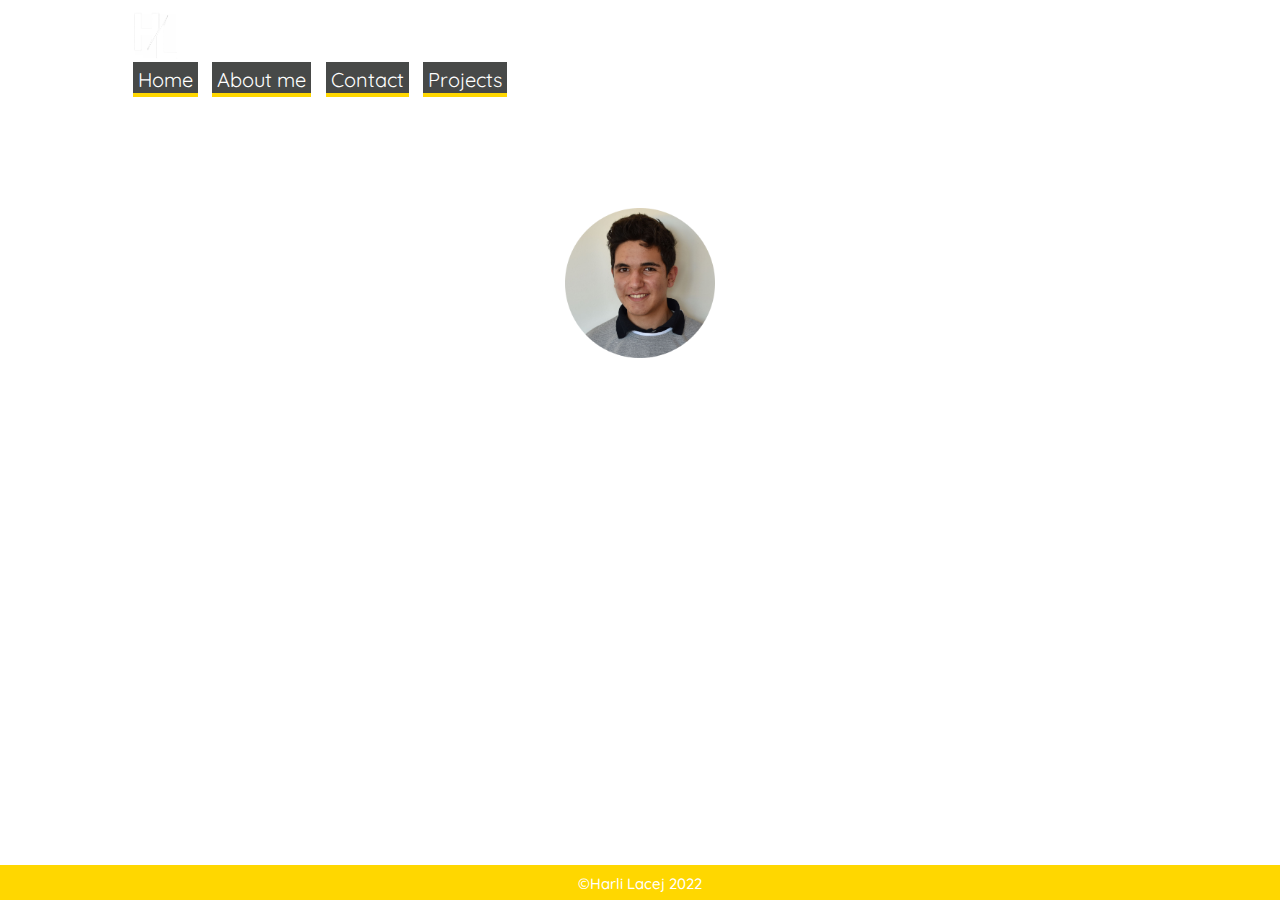
==== index.html @ e3469e60 "responsive navbar finished" ====
<!DOCTYPE html>
<html lang="en">
<head>
    <meta charset="UTF-8">
    <meta http-equiv="X-UA-Compatible" content="IE=edge">
    <meta name="viewport" content="width=device-width, initial-scale=1.0">
    <link rel="stylesheet" href="main.css">
    <link rel="stylesheet" href="css/bootstrap.min.css">
    <title>Harli Lacej - Website</title>
    <link rel="icon" href="../personal-website/img/H.png" type="image/png">
</head>
<body>
    <header>
        <img class="logo" src="./img/logo.png" alt="logo" height="50" width="50">
        <nav>
            <ul id="icon" class="nav_links">
                <li><a href="index.html">Home</a></li>
                <li><a href="aboutme.html">About me</a></li>
                <li><a href="contact.html">Contact</a></li>
                <li><a href="projects.html">Projects</a></li>
                <li class="nav_icon"><svg xmlns="http://www.w3.org/2000/svg" xmlns:xlink="http://www.w3.org/1999/xlink" viewBox="0 0 30 30" width="30px" height="30px">
                    <g id="surface50377271">
                    <path style=" stroke:none;fill-rule:nonzero;fill:rgb(100%,84.313726%,0%);fill-opacity:1;" d="M 3 4.800781 C 2.566406 4.792969 2.164062 5.019531 1.945312 5.394531 C 1.726562 5.769531 1.726562 6.230469 1.945312 6.605469 C 2.164062 6.980469 2.566406 7.207031 3 7.199219 L 27 7.199219 C 27.433594 7.207031 27.835938 6.980469 28.054688 6.605469 C 28.273438 6.230469 28.273438 5.769531 28.054688 5.394531 C 27.835938 5.019531 27.433594 4.792969 27 4.800781 Z M 3 13.800781 C 2.566406 13.792969 2.164062 14.019531 1.945312 14.394531 C 1.726562 14.769531 1.726562 15.230469 1.945312 15.605469 C 2.164062 15.980469 2.566406 16.207031 3 16.199219 L 27 16.199219 C 27.433594 16.207031 27.835938 15.980469 28.054688 15.605469 C 28.273438 15.230469 28.273438 14.769531 28.054688 14.394531 C 27.835938 14.019531 27.433594 13.792969 27 13.800781 Z M 3 22.800781 C 2.566406 22.792969 2.164062 23.019531 1.945312 23.394531 C 1.726562 23.769531 1.726562 24.230469 1.945312 24.605469 C 2.164062 24.980469 2.566406 25.207031 3 25.199219 L 27 25.199219 C 27.433594 25.207031 27.835938 24.980469 28.054688 24.605469 C 28.273438 24.230469 28.273438 23.769531 28.054688 23.394531 C 27.835938 23.019531 27.433594 22.792969 27 22.800781 Z M 3 22.800781 "/>
                    </g>
                    </svg>
                    </li>
            </ul>
        </nav>  
    </header>
    <div class="dropdown">
        <div id="myDropdown" class="dropdown-content">
          <a class="home" href="index.html">Home</a>
          <a class="about" href="aboutme.html">About</a>
          <a class="contact" href="contact.html">Contact</a>
          <a class="projects" href="projects.html">Projects</a>
        </div>
      </div>
      
      <script>
      document.getElementById("icon").onclick = function() {myFunction()};
      
      function myFunction() {
        document.getElementById("myDropdown").classList.toggle("show");
      }
      </script>
    <h1>Hello,I'm Harli Laçej<h1>
    <main>
        <img src="./img/profile_photo.png" alt="profile_photo" height="150px" width="150px">
        <br>
        <br>
        <div class="container">
            <div class="row">
              <div class="col-sm">
                One of three columns
              </div>
              <div class="col-sm">
                One of three columns
              </div>
              <div class="col-sm">
                One of three columns
              </div>
            </div>
          </div>
    </main>
    <div class="footer">
        &copy;Harli Lacej 2022
    </div>
</body>
</html>
---- main.css ----
@import url('https://fonts.googleapis.com/css2?family=Poppins:wght@300&family=Quicksand:wght@300&family=Titillium+Web:wght@300&display=swap');

*{
    box-sizing:border-box;
    margin: 0;
    padding: 0;
}
body            
{
    background-color:#474948;
}
h1{
    color: white;
    text-align:center;
    font-family:Quicksand,sans-serif;
    font-weight: bold;
}

li,a{

font-family:"Quicksand",sans-serif;
text-decoration:none;
color:orange;
font-size: 20px;
padding:5px;

}

header{
    display:flex;
    justify-content:space-between;
    align-items:center;
    padding: 10px 10%;
}

.nav_links{
    list-style:none;
}

.nav_links li{
    display:inline-block;
}

a, a:link {
  color: white;
  text-decoration: none;
  background-position-y: -0%;
  background-image: linear-gradient( #474948 50%, gold 50%);
  transition: background 500ms ease;
  background-size: 2px;
  background-size: auto 175%;
}

a:hover {
  background-position-y: 100%;

}

.logo{
    cursor: pointer;
}

.footer{
    font-size:15px;
    background-color:#FFD700;
    width:100%;
    height:35px;
    text-align: center;
    font-family:Quicksand,sans-serif;
    margin-bottom:0;
    color:white;
    position: fixed;
    padding: 10px 10px 0px 10px;
    bottom: 0;
}
.nav_icon{
    visibility: hidden;
}
/*responsive nav-bar */

@media(max-width: 768px){

    .nav_links li{
        display:block;
        font-size:12px;
        float:none;
    }
    .nav_icon{
        visibility: visible;
        margin-top:0px;
        padding-top:0px;
        cursor:pointer;
    }
    a, a:link {
       display:none;
      }

}

@media(min-width: 768px){

    .dropdown{
        visibility: hidden;
    }
    
}

.dropdown {
    position: relative;
    display: inline-block;
  }
  
  .dropdown-content {
    display: none;
    position: absolute;
    background-color: #f9f9f9;
    min-width: 160px;
    overflow: auto;
    box-shadow: 0px 8px 16px 0px rgba(0,0,0,0.2);
    left:50%;
  }
  
  .dropdown-content a {
    color: white;
    padding: 12px 16px;
    left: 50%;
    text-decoration: none;
    display: block;
  }
  
  .dropdown-content a:hover {
    background-color: #f1f1f1;
}
  
  .show {
    display:block;
}
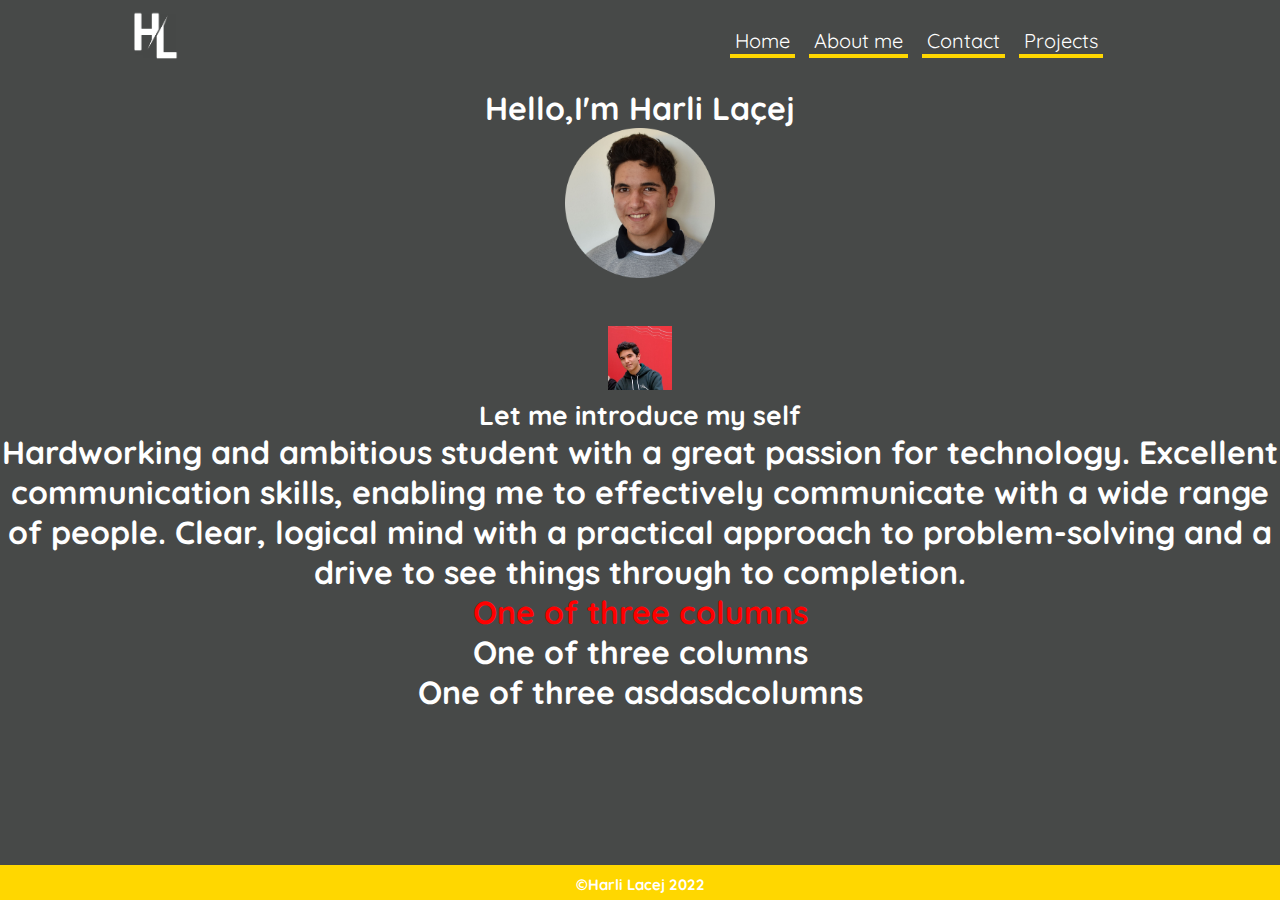
==== commit 7ae7fbab: "bootstrap use" ====
--- a/index.html
+++ b/index.html
@@ -5,7 +5,7 @@
     <meta http-equiv="X-UA-Compatible" content="IE=edge">
     <meta name="viewport" content="width=device-width, initial-scale=1.0">
     <link rel="stylesheet" href="main.css">
-    <link rel="stylesheet" href="css/bootstrap.min.css">
+    <link rel="stylesheet" href="https://toert.github.io/Isolated-Bootstrap/versions/4.0.0-beta/iso_bootstrap4.0.0min.css">
     <title>Harli Lacej - Website</title>
     <link rel="icon" href="../personal-website/img/H.png" type="image/png">
 </head>
@@ -48,19 +48,33 @@
         <img src="./img/profile_photo.png" alt="profile_photo" height="150px" width="150px">
         <br>
         <br>
+        <div class="bootstrap">
+        <div class="media">
+            <img class="align-self-start mr-3" src="img/img_harli.jpg" alt="Harli Lacej" width="64" height="64">
+            <div class="media-body">
+              <h5 class="mt-0">Let me introduce my self</h5>
+              <p>Hardworking and ambitious student with a great passion for technology. Excellent communication skills, enabling me to effectively communicate with a wide range of people. Clear, logical mind with a practical approach to problem-solving and a drive to see things through to completion.</p>
+              
+            </div>
+          </div>
+        </div>
+        <div class="bootstrap">
         <div class="container">
             <div class="row">
               <div class="col-sm">
-                One of three columns
+                <p style="color:red">One of three columns</p>
               </div>
               <div class="col-sm">
                 One of three columns
               </div>
               <div class="col-sm">
-                One of three columns
+                One of three asdasdcolumns
               </div>
             </div>
           </div>
+          </div>
+          <br>
+          <br>
     </main>
     <div class="footer">
         &copy;Harli Lacej 2022
--- a/main.css
+++ b/main.css
@@ -138,4 +138,3 @@
 
 
 
-
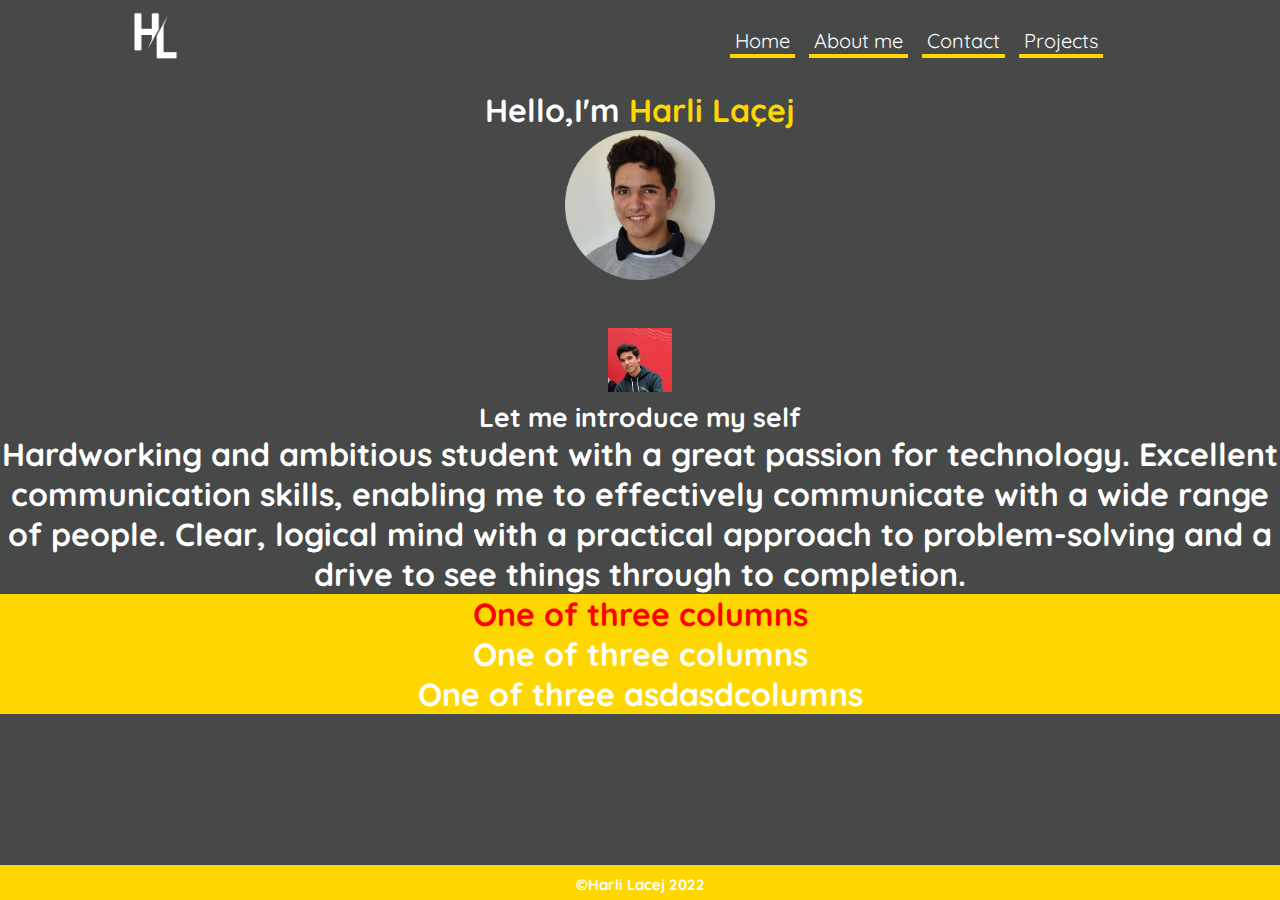
==== commit 22aba43a: "bootstrap changes" ====
--- a/index.html
+++ b/index.html
@@ -5,6 +5,7 @@
     <meta http-equiv="X-UA-Compatible" content="IE=edge">
     <meta name="viewport" content="width=device-width, initial-scale=1.0">
     <link rel="stylesheet" href="main.css">
+    <link rel="stylesheet" href="bootstrap_part.css">
     <link rel="stylesheet" href="https://toert.github.io/Isolated-Bootstrap/versions/4.0.0-beta/iso_bootstrap4.0.0min.css">
     <title>Harli Lacej - Website</title>
     <link rel="icon" href="../personal-website/img/H.png" type="image/png">
@@ -43,7 +44,7 @@
         document.getElementById("myDropdown").classList.toggle("show");
       }
       </script>
-    <h1>Hello,I'm Harli Laçej<h1>
+    <h1>Hello,I'm <split style="color:#FFD700;">Harli Laçej</split><h1>
     <main>
         <img src="./img/profile_photo.png" alt="profile_photo" height="150px" width="150px">
         <br>
--- a/main.css
+++ b/main.css
@@ -4,6 +4,7 @@
     box-sizing:border-box;
     margin: 0;
     padding: 0;
+    font-family: Quicksand,sans-serif !important;
 }
 body            
 {
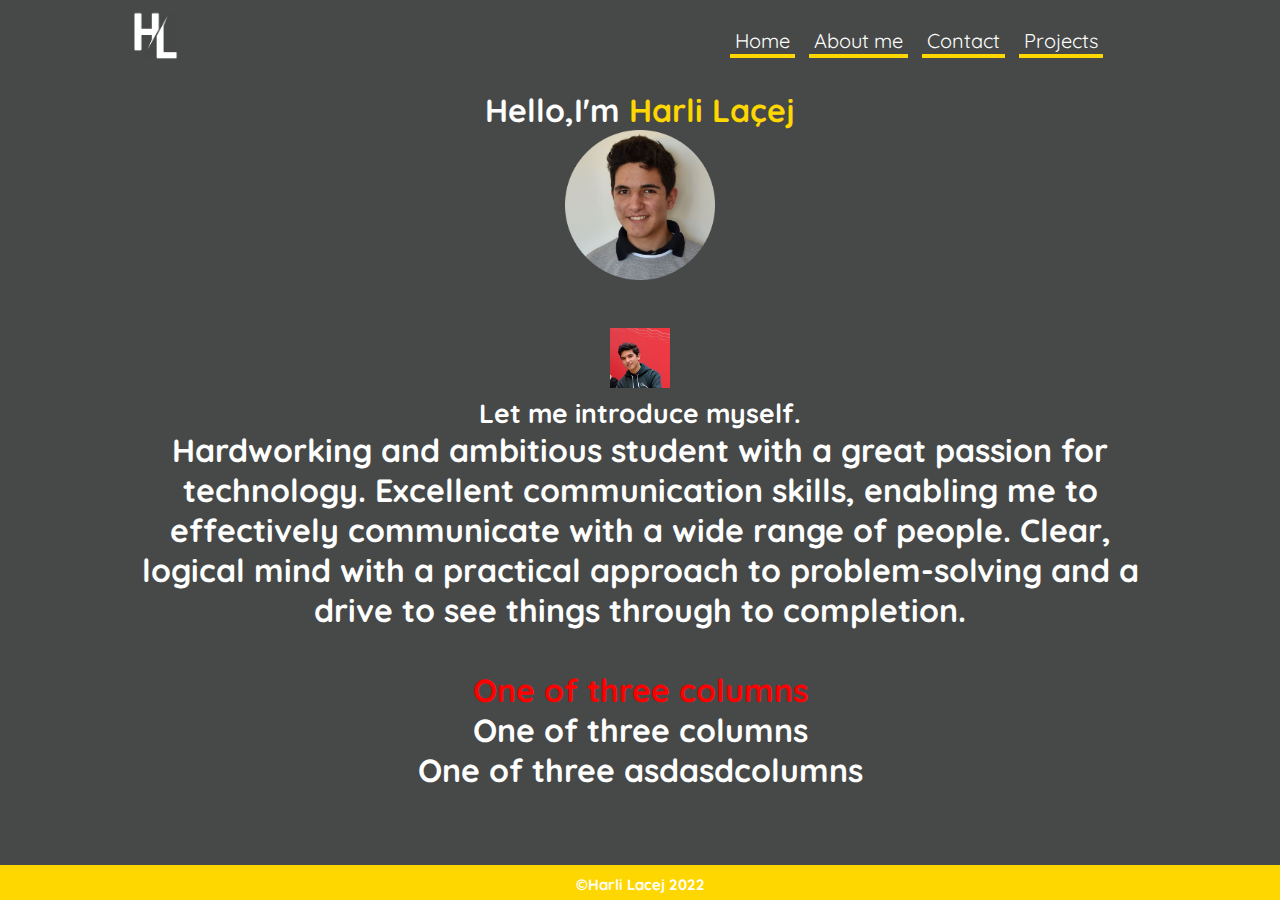
==== commit f5f437f5: "media object using Bootstrap 4 added to the page and styled using CSS" ====
--- a/index.html
+++ b/index.html
@@ -4,11 +4,12 @@
     <meta charset="UTF-8">
     <meta http-equiv="X-UA-Compatible" content="IE=edge">
     <meta name="viewport" content="width=device-width, initial-scale=1.0">
+    <link rel="stylesheet" href="https://toert.github.io/Isolated-Bootstrap/versions/4.1.0/iso_bootstrap4.1.0min.css">
     <link rel="stylesheet" href="main.css">
     <link rel="stylesheet" href="bootstrap_part.css">
-    <link rel="stylesheet" href="https://toert.github.io/Isolated-Bootstrap/versions/4.0.0-beta/iso_bootstrap4.0.0min.css">
+    
     <title>Harli Lacej - Website</title>
-    <link rel="icon" href="../personal-website/img/H.png" type="image/png">
+    <link rel="icon" href="../personal-website/img/H.png" type="image/png">   
 </head>
 <body>
     <header>
@@ -50,15 +51,15 @@
         <br>
         <br>
         <div class="bootstrap">
-        <div class="media">
-            <img class="align-self-start mr-3" src="img/img_harli.jpg" alt="Harli Lacej" width="64" height="64">
+          <div class="media">
+            <img class="mr-3" src="img/img_harli.jpg" alt="Generic placeholder image" width="60">
             <div class="media-body">
-              <h5 class="mt-0">Let me introduce my self</h5>
-              <p>Hardworking and ambitious student with a great passion for technology. Excellent communication skills, enabling me to effectively communicate with a wide range of people. Clear, logical mind with a practical approach to problem-solving and a drive to see things through to completion.</p>
-              
+              <h5 class="mt-0">Let me introduce myself.</h5>
+              Hardworking and ambitious student with a great passion for technology. Excellent communication skills, enabling me to effectively communicate with a wide range of people. Clear, logical mind with a practical approach to problem-solving and a drive to see things through to completion.
             </div>
           </div>
         </div>
+        <br>
         <div class="bootstrap">
         <div class="container">
             <div class="row">
--- a/main.css
+++ b/main.css
@@ -8,7 +8,7 @@
 }
 body            
 {
-    background-color:#474948;
+    background-color:#474948 !important;
 }
 h1{
     color: white;
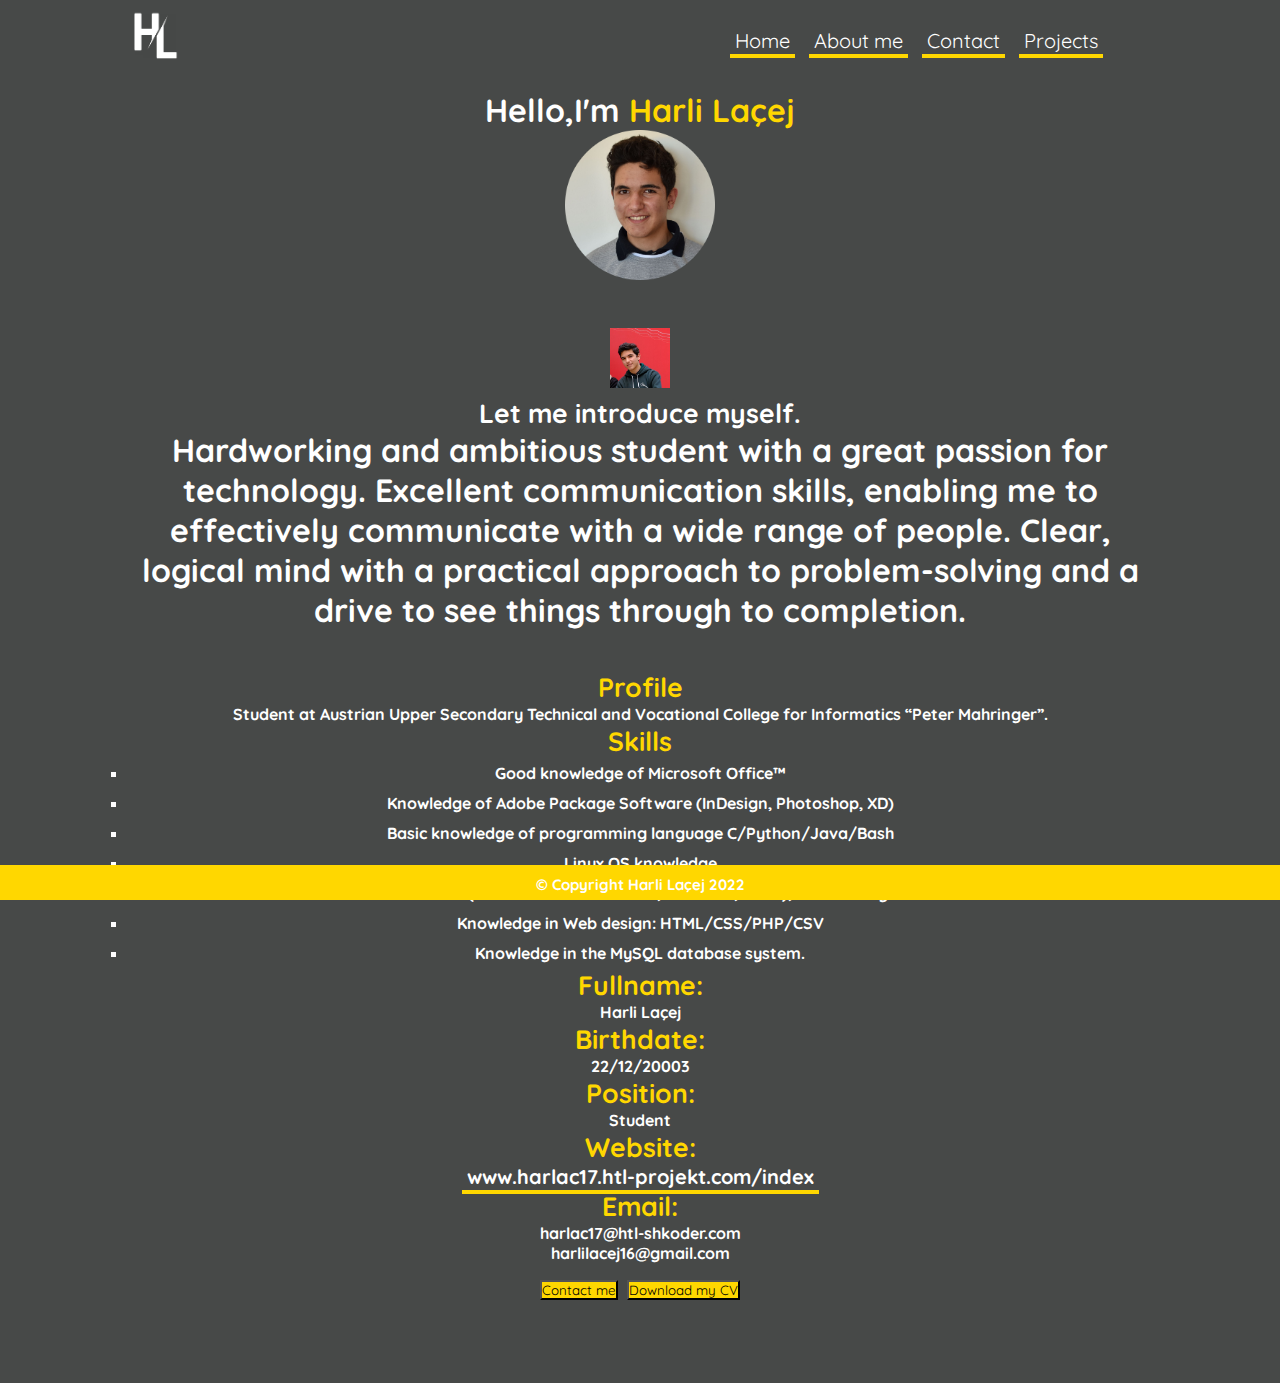
==== commit 1cc8ae96: "changes in homepage" ====
--- a/index.html
+++ b/index.html
@@ -16,10 +16,10 @@
         <img class="logo" src="./img/logo.png" alt="logo" height="50" width="50">
         <nav>
             <ul id="icon" class="nav_links">
-                <li><a href="index.html">Home</a></li>
-                <li><a href="aboutme.html">About me</a></li>
-                <li><a href="contact.html">Contact</a></li>
-                <li><a href="projects.html">Projects</a></li>
+                <li><a class="link" href="index.html">Home</a></li>
+                <li><a class="link" href="aboutme.html">About me</a></li>
+                <li><a class="link" href="contact.html">Contact</a></li>
+                <li><a class="link" href="projects.html">Projects</a></li>
                 <li class="nav_icon"><svg xmlns="http://www.w3.org/2000/svg" xmlns:xlink="http://www.w3.org/1999/xlink" viewBox="0 0 30 30" width="30px" height="30px">
                     <g id="surface50377271">
                     <path style=" stroke:none;fill-rule:nonzero;fill:rgb(100%,84.313726%,0%);fill-opacity:1;" d="M 3 4.800781 C 2.566406 4.792969 2.164062 5.019531 1.945312 5.394531 C 1.726562 5.769531 1.726562 6.230469 1.945312 6.605469 C 2.164062 6.980469 2.566406 7.207031 3 7.199219 L 27 7.199219 C 27.433594 7.207031 27.835938 6.980469 28.054688 6.605469 C 28.273438 6.230469 28.273438 5.769531 28.054688 5.394531 C 27.835938 5.019531 27.433594 4.792969 27 4.800781 Z M 3 13.800781 C 2.566406 13.792969 2.164062 14.019531 1.945312 14.394531 C 1.726562 14.769531 1.726562 15.230469 1.945312 15.605469 C 2.164062 15.980469 2.566406 16.207031 3 16.199219 L 27 16.199219 C 27.433594 16.207031 27.835938 15.980469 28.054688 15.605469 C 28.273438 15.230469 28.273438 14.769531 28.054688 14.394531 C 27.835938 14.019531 27.433594 13.792969 27 13.800781 Z M 3 22.800781 C 2.566406 22.792969 2.164062 23.019531 1.945312 23.394531 C 1.726562 23.769531 1.726562 24.230469 1.945312 24.605469 C 2.164062 24.980469 2.566406 25.207031 3 25.199219 L 27 25.199219 C 27.433594 25.207031 27.835938 24.980469 28.054688 24.605469 C 28.273438 24.230469 28.273438 23.769531 28.054688 23.394531 C 27.835938 23.019531 27.433594 22.792969 27 22.800781 Z M 3 22.800781 "/>
@@ -54,32 +54,66 @@
           <div class="media">
             <img class="mr-3" src="img/img_harli.jpg" alt="Generic placeholder image" width="60">
             <div class="media-body">
-              <h5 class="mt-0">Let me introduce myself.</h5>
+              <h5 class="mt-0" style="size:15px"><b>Let me introduce myself.</b></h5>
               Hardworking and ambitious student with a great passion for technology. Excellent communication skills, enabling me to effectively communicate with a wide range of people. Clear, logical mind with a practical approach to problem-solving and a drive to see things through to completion.
             </div>
           </div>
         </div>
         <br>
         <div class="bootstrap">
-        <div class="container">
+        <div class="container-fluid">
             <div class="row">
               <div class="col-sm">
-                <p style="color:red">One of three columns</p>
+                <h5 style="color: #FFD700;">Profile<h5>
+                <p style="color:white;">Student at Austrian Upper Secondary Technical and Vocational College for Informatics “Peter Mahringer”.</p>
               </div>
               <div class="col-sm">
-                One of three columns
+                <h5 style="color: #FFD700;">Skills</h5>
+                <ul class="skills-list">
+                  <li class="skill">Good knowledge of Microsoft Office™</li>
+                  <li class="skill">Knowledge of Adobe Package Software (InDesign, Photoshop, XD)</li>
+                  <li class="skill">Basic knowledge of programming language C/Python/Java/Bash</li>
+                  <li class="skill">Linux OS knowledge</li>
+                  <li class="skill">Network service (hardware and software, Windows, Linux), user management.</li>
+                  <li class="skill">Knowledge in Web design: HTML/CSS/PHP/CSV</li>
+                  <li class="skill">Knowledge in the MySQL database system.</li>
+                </ul>
               </div>
               <div class="col-sm">
-                One of three asdasdcolumns
+                <h5 style="color: #FFD700;">Fullname:</h5>
+                <p style="color:white;">Harli Laçej</p>
+                <h5 style="color: #FFD700;">Birthdate:</h5>
+                <p style="color:white;">22/12/20003</p>
+                <h5 style="color: #FFD700;">Position:</h5>
+                <p style="color:white;">Student</p>
+                <h5 style="color: #FFD700;">Website:</h5>
+                <p style="color:white;"><a href="www.harlac17.htl-projekt.com/index">www.harlac17.htl-projekt.com/index</a></p>
+                <h5 style="color: #FFD700;">Email:</h5>
+                <p style="color:white;">harlac17@htl-shkoder.com</p>
+                <p style="color:white;">harlilacej16@gmail.com</p>
               </div>
             </div>
           </div>
           </div>
-          <br>
-          <br>
+          <div class="bootstrap">
+          <div class="container-fluid">
+            <div class="row">
+              <div class="col-sm">
+              </div>
+              <div class="col-sm">
+                <button type="button" class="btn btn-warning" onclick="window.location.href = 'contact.html'">Contact me</button>
+                <button type="button" class="btn btn-warning" onclick="window.location.href = 'documents/CV-Harli-Lacej-english_v1.2.pdf'">Download my CV</button>
+              </div>
+              <div class="col-sm">
+              </div>
+            </div>
+          </div>
+        </div>
+        <br>
+        <br>
     </main>
     <div class="footer">
-        &copy;Harli Lacej 2022
+        &copy; Copyright Harli Laçej 2022
     </div>
 </body>
 </html>--- a/main.css
+++ b/main.css
@@ -136,6 +136,9 @@
   .show {
     display:block;
 }
+p{
+    font-size:16px;
+}
 
 
 
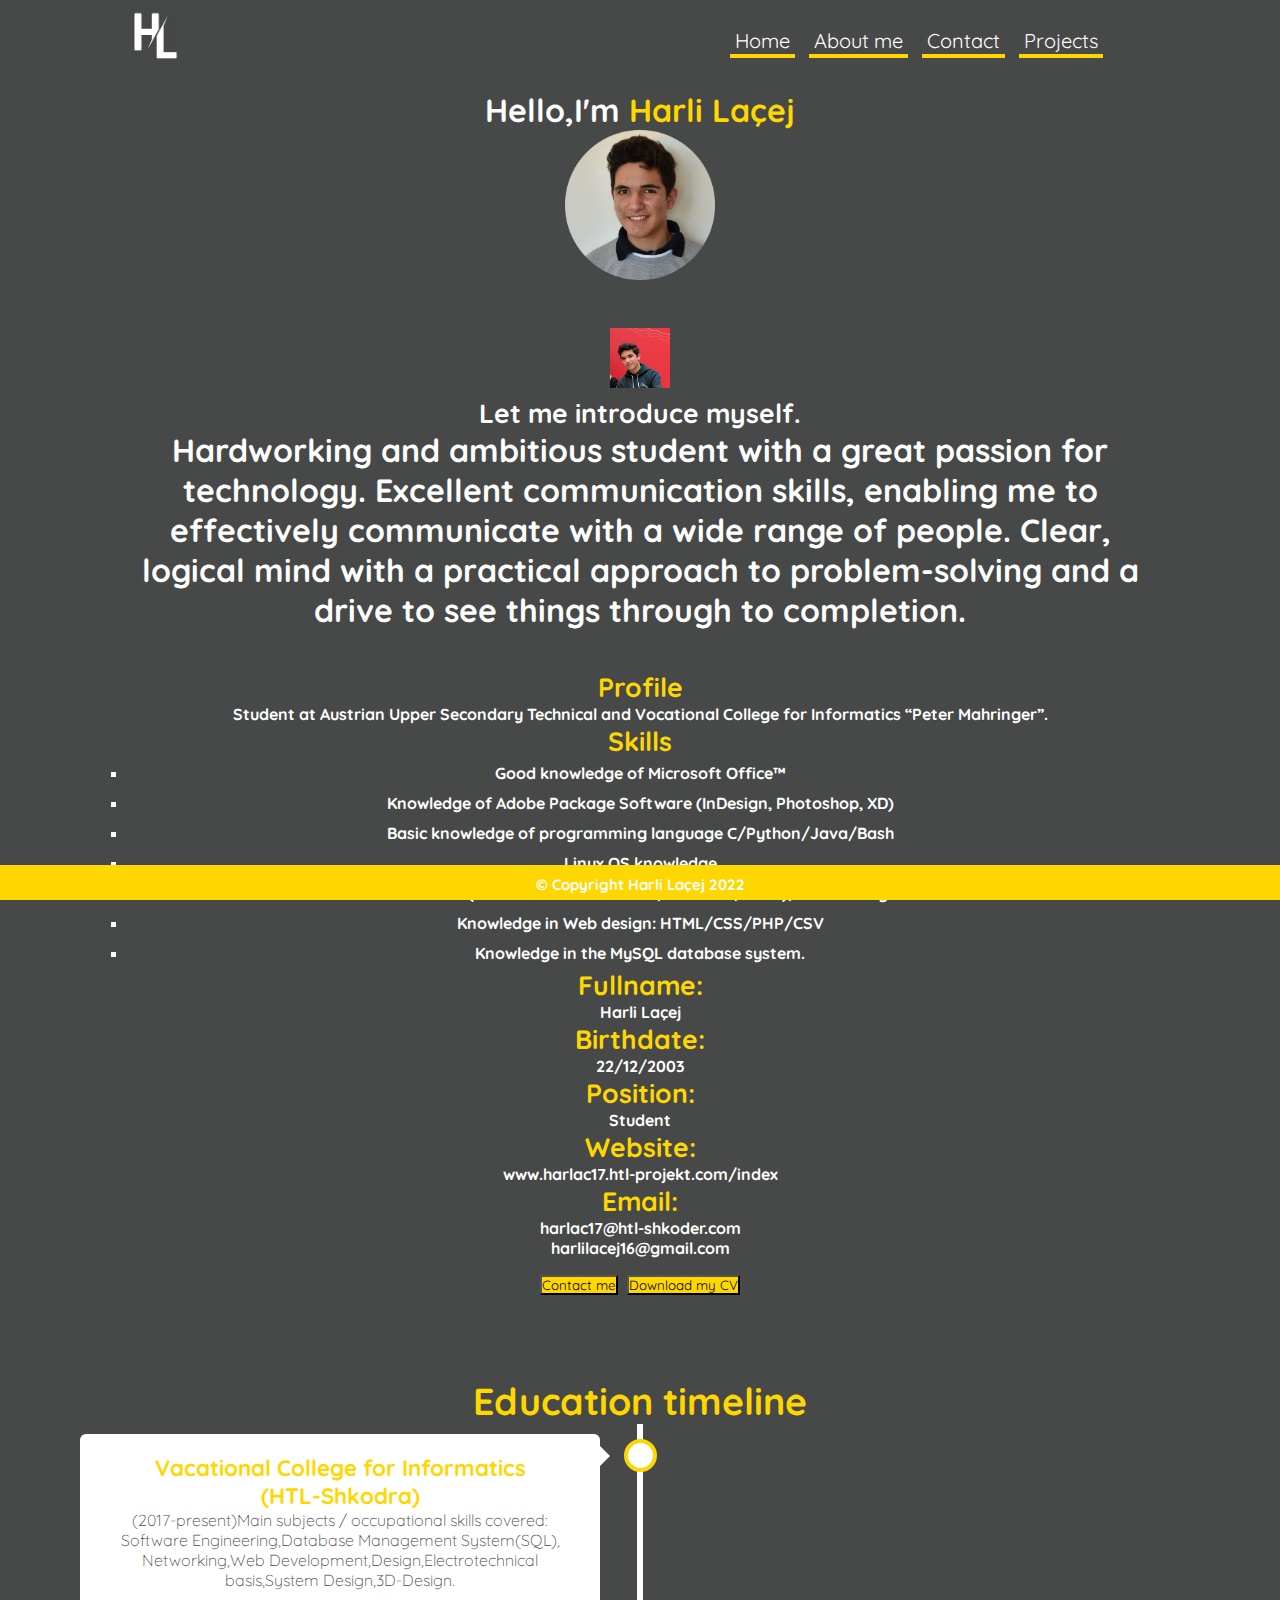
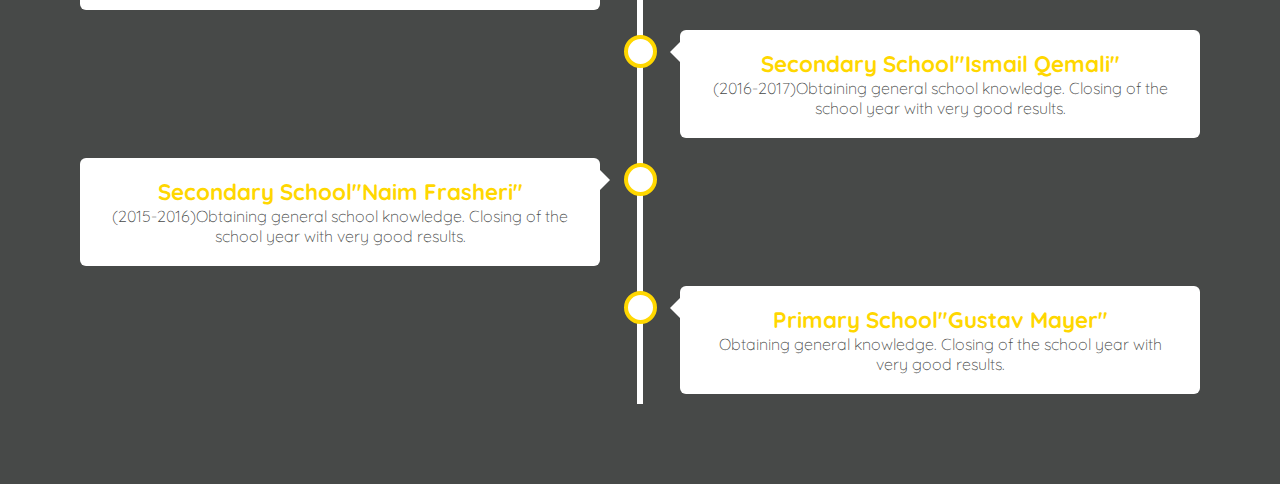
==== commit d4d052b5: "home-page finished" ====
--- a/index.html
+++ b/index.html
@@ -83,11 +83,11 @@
                 <h5 style="color: #FFD700;">Fullname:</h5>
                 <p style="color:white;">Harli Laçej</p>
                 <h5 style="color: #FFD700;">Birthdate:</h5>
-                <p style="color:white;">22/12/20003</p>
+                <p style="color:white;">22/12/2003</p>
                 <h5 style="color: #FFD700;">Position:</h5>
                 <p style="color:white;">Student</p>
                 <h5 style="color: #FFD700;">Website:</h5>
-                <p style="color:white;"><a href="www.harlac17.htl-projekt.com/index">www.harlac17.htl-projekt.com/index</a></p>
+                <p style="color:white;">www.harlac17.htl-projekt.com/index</p>
                 <h5 style="color: #FFD700;">Email:</h5>
                 <p style="color:white;">harlac17@htl-shkoder.com</p>
                 <p style="color:white;">harlilacej16@gmail.com</p>
@@ -100,12 +100,54 @@
             <div class="row">
               <div class="col-sm">
               </div>
-              <div class="col-sm">
+              <div class="col-sm text-center">
                 <button type="button" class="btn btn-warning" onclick="window.location.href = 'contact.html'">Contact me</button>
                 <button type="button" class="btn btn-warning" onclick="window.location.href = 'documents/CV-Harli-Lacej-english_v1.2.pdf'">Download my CV</button>
               </div>
               <div class="col-sm">
               </div>
+            </div>
+          </div>
+        </div>
+        <br>
+        <br>
+        <div class="bootstrap">
+          <div class="container-fluid">
+            <div class="row">
+              <div class="col-sm">
+              </div>
+              <div class="col-sm text-center">
+                <h3 style="color:#FFD700;">Education timeline</h3>
+              </div>
+              <div class="col-sm">
+              </div>
+            </div>
+          </div>
+        </div>
+        <div class="timeline">
+          <div class="container left">
+            <div class="content">
+              <h5 style="color: #FFD700;font-weight:800;font-size:0.7em;">Vacational College for Informatics<br>(HTL-Shkodra)</h5>
+              <p style="color:#474948;font-weight:200;">(2017-present)Main subjects / occupational skills covered: Software Engineering,Database Management System(SQL), Networking,Web Development,Design,Electrotechnical basis,System Design,3D-Design.</p>
+            </div>
+          </div>
+          <div class="container right">
+            <div class="content">
+              <h5 style="color: #FFD700;font-weight:800;font-size:0.7em;">Secondary School"Ismail Qemali"</h5>
+              <p style="color:#474948;font-weight:200;">(2016-2017)Obtaining general school knowledge. Closing of the school year with very good results.</p>
+            </div>
+          </div>
+          <div class="container left">
+            <div class="content">
+              <h5 style="color: #FFD700;font-weight:800;font-size:0.7em;">Secondary School"Naim Frasheri"</h5>
+              <p style="color:#474948;font-weight:200;">(2015-2016)Obtaining general school knowledge. Closing of the school year with very good results.</p>
+            </div>
+          </div>
+          <div class="container right">
+            <div class="content">
+              <h5 style="color: #FFD700;font-weight:800;font-size:0.7em;">Primary School"Gustav Mayer"</h5>
+              <p style="color:#474948;font-weight:200;">Obtaining general knowledge. Closing of the school year with very good results.
+              </p>
             </div>
           </div>
         </div>
--- a/main.css
+++ b/main.css
@@ -140,5 +140,123 @@
     font-size:16px;
 }
 
-
-
+.timeline {
+    position: relative;
+    max-width: 1200px;
+    margin: 0 auto;
+  }
+  
+  /* The actual timeline (the vertical ruler) */
+  .timeline::after {
+    content: '';
+    position: absolute;
+    width: 6px;
+    background-color: white;
+    top: 0;
+    bottom: 0;
+    left: 50%;
+    margin-left: -3px;
+    z-index:-1;
+  }
+  
+  /* Container around content */
+  .container {
+    padding: 10px 40px;
+    position: relative;
+    background-color: inherit;
+    width: 50%;
+  }
+  
+  /* The circles on the timeline */
+  .container::after {
+    content: '';
+    position: absolute;
+    width: 25px;
+    height: 25px;
+    right: -17px;
+    background-color: white;
+    border: 4px solid #FFD700;
+    top: 15px;
+    border-radius: 50%;
+    z-index: 0;
+  }
+  
+  /* Place the container to the left */
+  .left {
+    left: 0;
+  }
+  
+  /* Place the container to the right */
+  .right {
+    left: 50%;
+  }
+  
+  /* Add arrows to the left container (pointing right) */
+  .left::before {
+    content: " ";
+    height: 0;
+    position: absolute;
+    top: 22px;
+    width: 0;
+    z-index: 1;
+    right: 30px;
+    border: medium solid white;
+    border-width: 10px 0 10px 10px;
+    border-color: transparent transparent transparent white;
+  }
+  
+  /* Add arrows to the right container (pointing left) */
+  .right::before {
+    content: " ";
+    height: 0;
+    position: absolute;
+    top: 22px;
+    width: 0;
+    z-index: 1;
+    left: 30px;
+    border: medium solid white;
+    border-width: 10px 10px 10px 0;
+    border-color: transparent white transparent transparent;
+  }
+  
+
+  .right::after {
+    left: -16px;
+  }
+  
+
+  .content {
+    padding: 20px 30px;
+    background-color: white;
+    position: relative;
+    border-radius: 6px;
+  }
+  
+
+  @media screen and (max-width: 600px) {
+    .timeline::after {
+    left: 31px;
+    }
+    
+    .container {
+    width: 100%;
+    padding-left: 70px;
+    padding-right: 25px;
+    }
+    
+    .container::before {
+    left: 60px;
+    border: medium solid white;
+    border-width: 10px 10px 10px 0;
+    border-color: transparent white transparent transparent;
+    }
+
+    .left::after, .right::after {
+    left: 15px;
+    }
+    
+    .right {
+    left: 0%;
+    }
+  }
+
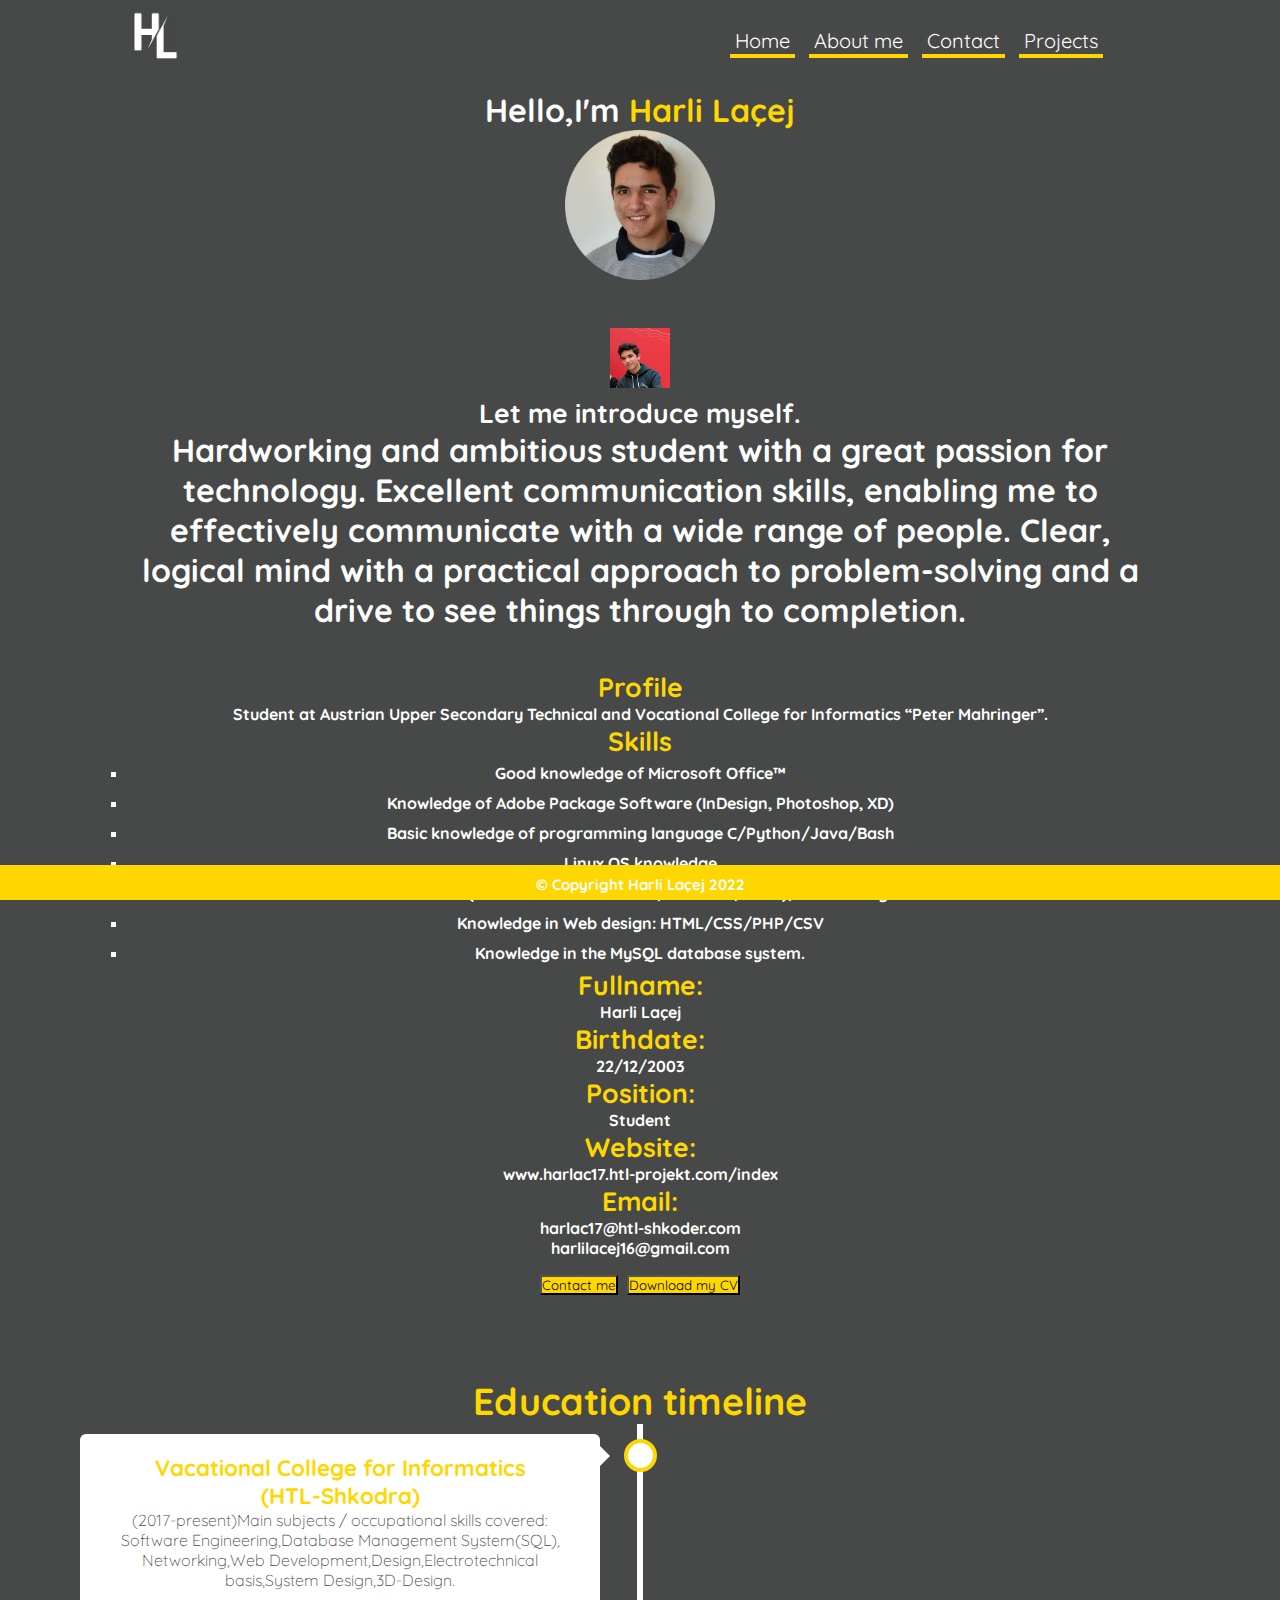
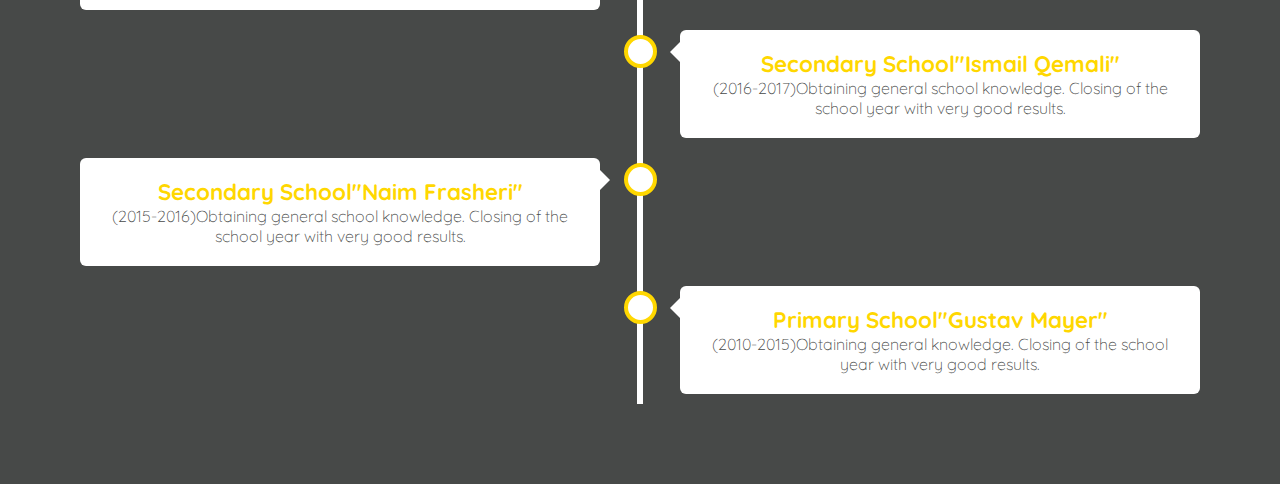
==== commit a2d6eb3c: "contact.html finished" ====
--- a/index.html
+++ b/index.html
@@ -146,7 +146,7 @@
           <div class="container right">
             <div class="content">
               <h5 style="color: #FFD700;font-weight:800;font-size:0.7em;">Primary School"Gustav Mayer"</h5>
-              <p style="color:#474948;font-weight:200;">Obtaining general knowledge. Closing of the school year with very good results.
+              <p style="color:#474948;font-weight:200;">(2010-2015)Obtaining general knowledge. Closing of the school year with very good results.
               </p>
             </div>
           </div>
